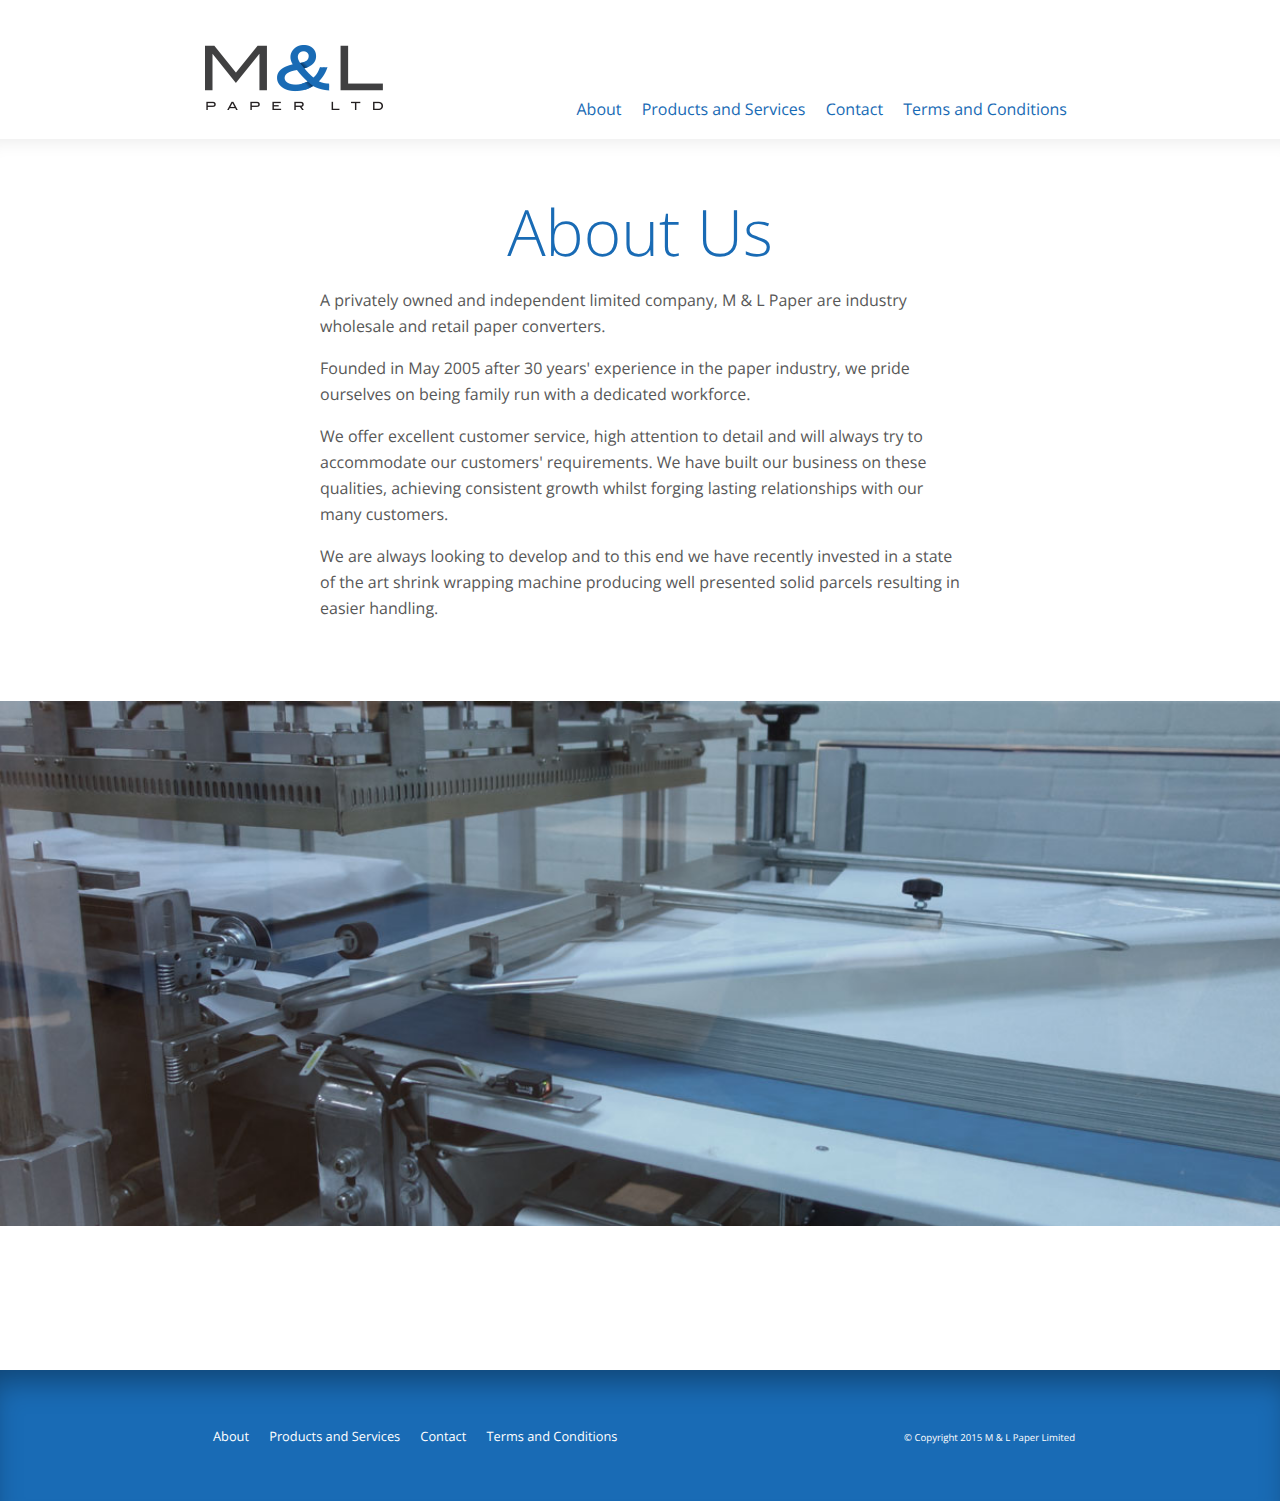
==== about-us.html @ db71b5ee "Add about us page." ====
<!doctype html>
<!--[if lt IE 7]>      <html class="no-js lt-ie9 lt-ie8 lt-ie7" lang=""> <![endif]-->
<!--[if IE 7]>         <html class="no-js lt-ie9 lt-ie8" lang=""> <![endif]-->
<!--[if IE 8]>         <html class="no-js lt-ie9" lang=""> <![endif]-->
<!--[if gt IE 8]><!--> <html class="no-js" lang=""> <!--<![endif]-->
    <head>
        <meta charset="utf-8">
        <meta http-equiv="X-UA-Compatible" content="IE=edge,chrome=1">
        <title>About Us | M &amp; L Paper</title>
        <meta name="description" content="Paper converters based in Chatham, Kent.  We convert white news offcuts, newsprint and newspaper offcuts for wholesale or retail sale to the catering and removals industries.">

        <meta name="viewport" content="width=device-width, initial-scale=1">
        <link rel="apple-touch-icon" href="apple-touch-icon.png">

        <link href='http://fonts.googleapis.com/css?family=Open+Sans:300italic,400italic,400,700,300' rel='stylesheet' type='text/css'>

        <link rel="stylesheet" href="css/normalize.min.css">
        <link rel="stylesheet" href="css/main.css">

        <!--[if lt IE 9]>
            <script src="js/vendor/html5-3.6-respond-1.4.2.min.js"></script>
        <![endif]-->
        <script src="js/vendor/picturefill.min.js" async></script>
    </head>
    <body>
        <div class="header-container">
            <header class="wrapper clearfix">
                <span class="logo"><a href="/">M and L Paper</a></span>
                <ul class="nav">
                    <li class="nav-list-item">
                        <a class="nav-item" href="/about">About</a>
                    </li>
                    <li class="nav-list-item">
                        <a class="nav-item" href="/products-and-services">Products and Services</a>
                    </li>
                    <li class="nav-list-item">
                        <a class="nav-item" href="/contact">Contact</a>
                    </li>
                    <li class="nav-list-item">
                        <a class="nav-item" href="/terms-and-conditions">Terms and Conditions</a>
                    </li>
                </ul>
            </header>
        </div>

        <div class="main-container">
            <div class="main clearfix">

                <div class="cms">
                    <h1>About Us</h1>

                    <p>A privately owned and independent limited company, M &amp; L Paper are industry
                    wholesale and retail paper converters.</p>

                    <p class="callout">Founded in May 2005 after 30 years' experience in the paper industry, we pride ourselves on being family run with a dedicated workforce.</p>

                    <p>We offer excellent customer service, high attention to detail and will always try to accommodate our customers' requirements. We have built our business on these qualities, achieving consistent growth whilst forging lasting relationships with our many customers.</p>

                    <p>We are always looking to develop and to this end we have recently invested in a state of the art shrink wrapping machine producing well presented solid parcels resulting in easier handling.</p>
                </div>                

                <img class="fullwidth" src="img/about-us-machine.jpg" srcset="img/about-us-machine-mobile.jpg 300w, img/about-us-machine.jpg 1000w"alt="Paper Converting Machine" />

            </div> <!-- #main -->
        </div> <!-- #main-container -->

        <div class="footer-container">
            <footer class="wrapper clearfix">
                <ul class="nav">
                    <li class="nav-list-item">
                        <a class="nav-item" href="/about">About</a>
                    </li>
                    <li class="nav-list-item">
                        <a class="nav-item" href="/products-and-services">Products and Services</a>
                    </li>
                    <li class="nav-list-item">
                        <a class="nav-item" href="/contact">Contact</a>
                    </li>
                    <li class="nav-list-item">
                        <a class="nav-item" href="/terms-and-conditions">Terms and Conditions</a>
                    </li>
                </ul>
                <p class="copyright">&copy; Copyright 2015 M &amp; L Paper Limited
            </footer>
        </div>

        <script src="js/main.js"></script>

        <!-- Google Analytics: change UA-XXXXX-X to be your site's ID. -->
        <script>
            (function(b,o,i,l,e,r){b.GoogleAnalyticsObject=l;b[l]||(b[l]=
            function(){(b[l].q=b[l].q||[]).push(arguments)});b[l].l=+new Date;
            e=o.createElement(i);r=o.getElementsByTagName(i)[0];
            e.src='//www.google-analytics.com/analytics.js';
            r.parentNode.insertBefore(e,r)}(window,document,'script','ga'));
            // ga('create','UA-38318528-1','auto');ga('send','pageview');
        </script>
    </body>
</html>
---- css/main.css ----
/*! HTML5 Boilerplate v5.0 | MIT License | http://h5bp.com/ */

html {
    color: #585858;
    font-size: 1em;
    line-height: 1.4;
}

::-moz-selection {
    background: #b3d4fc;
    text-shadow: none;
}

::selection {
    background: #b3d4fc;
    text-shadow: none;
}

audio,
canvas,
iframe,
img,
svg,
video {
    vertical-align: middle;
}

img {
    height: auto;
    max-width: 100%;
}

fieldset {
    border: 0;
    margin: 0;
    padding: 0;
}

textarea {
    resize: vertical;
}

body {
    font: 16px/26px 'Open Sans', Helvetica, Helvetica Neue, Arial;
    text-rendering: geometricPrecision;
}

.wrapper {
    width: 90%;
    margin: 0 5%;
}

h1,h2,h3 {
    color: #196bb5;
    font-weight: 300;
}

h1 { 
    text-align: center;
    font-size: 4em;
}

a {
    color: #196bb5;
    text-decoration: none;
}

a:hover,
a:active {
    text-decoration: underline;
}

.button {
    background: #196bb5;
    border: 1px solid #004a80;
    display: block;
    font-size: 12px;
    letter-spacing: 1px;
    margin: 1em;
    padding: 1em 2em;
    text-align: center;
    text-transform: uppercase;
    color: white;
}

.button-secondary {
    background: #404040;
    padding: 0 1em;
}

/* ==============
    MOBILE: Menu
   ============== */
.nav {
    margin: 0;
    padding: 0;
}

.nav-list-item {
    list-style: none;
    margin: 0;

}

/* ==============
    MOBILE: Main
   ============== */

.main {
    margin: 1em 0;
    -webkit-box-shadow: inset 1px 21px 10px -9px rgba(0,0,0,0.1);
    -moz-box-shadow: inset 1px 21px 10px -9px rgba(0,0,0,0.1);
    box-shadow: inset 1px 20px 20px -20px rgba(0,0,0,0.1);
}

.main article h1 {
    font-size: 2em;
}

.main aside {
    color: white;
    padding: 0px 5% 10px;
}

.cms {
    max-width: 40em;
    margin: 5em auto;
    padding: 0 1em;
}

.footer-container footer {
    color: white;
    padding: 20px 0;
}

/* ===============
    ALL: IE Fixes
   =============== */

.ie7 .title {
    padding-top: 20px;
}

/* ==========================================================================
   Author's custom styles
   ========================================================================== */


.logo {
    background: url('../img/m-and-l-paper-logo.png') no-repeat center left;
    display: inline-block;
    font-size: 4em;
    height: 65px;
    margin: 0.4em 0;
    text-indent: -9999px;
    width: 178px;
}

.fullwidth {
    margin-bottom: 8em;
    width: 100%;
}

.hero {
    background: url('../img/homepage-banner-mobile.jpg') no-repeat top left;
    background-size: cover;
    min-height: 15em;
}

.hero-information {
    background: rgba(255,255,255,0.5);
    padding: 1em;
}

.hero-subtitle {
    color: #212121;
    font-size: 12px;
    font-weight: 400;
    text-transform: uppercase;
}

.hero-title {
    font-size: 4em;
    line-height: 1;
    margin: 0;
}

.hero-copy .button {
    margin-left: 0;
    margin-right: 0;
}

.hero-copy {
    color: #404040;
}

.company-description {
    background: #196bb5;
    -webkit-box-shadow: inset 1px 21px 29px -9px rgba(0,0,0,0.34);
    -moz-box-shadow: inset 1px 21px 29px -9px rgba(0,0,0,0.34);
    box-shadow: inset 1px 21px 29px -9px rgba(0,0,0,0.34);
    padding: 3em 1em;
}

.company-description p {
    color: white;
    font-weight: 300;
    margin: 0;
}

.offcut-uses {
    margin: 1em;
}

.offcut-uses h3 {
    color: #3f3f3f;
    font-size: 24px;
}

.offcut-uses-list {
    padding: 0;
}

.offcut-uses-list-item {
    list-style-type: none;
    margin: 2em 0;
}

.offcut-uses-list-item h4 {
    color: #196bb5;
    font-size: 12px;
    margin: 0;
}

.offcut-uses-list-item p {
    color: #3f3f3f;
    font-size: 12px;
    margin: 0;
}

.offcut-subline {
    color: #196bb5;
    text-align: center;
}

.footer-container {
    background: #196bb5;
    -webkit-box-shadow: inset 1px 21px 29px -9px rgba(0,0,0,0.34);
    -moz-box-shadow: inset 1px 21px 29px -9px rgba(0,0,0,0.34);
    box-shadow: inset 1px 21px 29px -9px rgba(0,0,0,0.34);
    padding: 1em;
}

.footer-container .nav {
    margin-bottom: 2em;
}

.footer-container .nav-item {
    color: #FFF;
    font-size: 0.8em;
}

.copyright {
    font-size: 0.6em;
    text-align: right;
}


/* ==========================================================================
   Media Queries
   ========================================================================== */    

@media only screen and (min-width: 768px) {

    .logo {
        float: left;
        margin: 0.7em 0 0.2em;
    }

    .nav {
        margin-top: 6em;
        float: right;
    }

    .nav-list-item {
        display: inline-block;
        margin: 0 0.5em;
    }

    .offcut-uses-list-item {
        border-right: 1px solid #e8e8e8;
        display: inline-block;
        padding: 1em 3.3em;
        vertical-align: middle;
        width: 20.5%;
    }

    .offcut-uses-list-item:first-child {
        padding-left: 0;
    }

    .offcut-uses-list-item:last-child {
        border-right: none;
    }

    .hero {
        background: url('../img/homepage-banner-medium.jpg') no-repeat top left;
        min-height: 20em;
    }

    .company-description p {
        font-size: 1.5em;
        line-height: 2;
        max-width: 870px;
        margin: 0 auto;
    }

    .offcut-uses {
        max-width: 870px;
    }

    .offcut-uses h3 {
        font-size: 2em;
    }

    .footer-container .nav {
        float: left;
        display: inline-block;
        margin: 1em 0;
    }

    .copyright {
        float: right;
        margin-top: 2em;
    }

}
@media only screen and (min-width: 1140px) {

    .button {
        margin-left: 0;
        margin-right: 0;
        padding: 0.8em 3em;
    }

    .button-secondary {
        padding: 0 3em;
    }

    .hero-container {
        position: relative;
        background: url('../img/homepage-banner-medium.jpg') no-repeat top left;
        background-size: cover;
        min-height: 26.6em;
    }

    .hero {
        background: none;
    }

    .hero-information {
        left: 40%;
        position: absolute;
        padding: 5em 1em 3em;
        top: 0;
        width: 60%;
    }

    .hero-copy {
        max-width: 40em;
    }

    .hero-information .button-secondary {
        clear: both;
    }

    .hero-information .button {
        width: 16em;
    }

    .offcut-uses {
        margin: 0 auto;
    }

    .offcut-uses-list-item {
        padding: 1em 4em;
        width: 20.5%;
    }

/* ===============
    Maximal Width
   =============== */

    .wrapper {
        width: 870px;
        margin: 0 auto;
    }
}

@media only screen and (min-width: 2000px) {
    .hero-container {
        background: url('../img/homepage-banner.jpg') no-repeat top left;
        background-size: contain;
    }
}

/* ==========================================================================
   Helper classes
   ========================================================================== */

.clearfix:before,
.clearfix:after {
    content: " ";
    display: table;
}

.clearfix:after {
    clear: both;
}

.clearfix {
    *zoom: 1;
}

/* ==========================================================================
   Print styles
   ========================================================================== */

@media print {
    *,
    *:before,
    *:after {
        background: transparent !important;
        color: #000 !important;
        box-shadow: none !important;
        text-shadow: none !important;
    }

    a,
    a:visited {
        text-decoration: underline;
    }

    a[href]:after {
        content: " (" attr(href) ")";
    }

    abbr[title]:after {
        content: " (" attr(title) ")";
    }

    a[href^="#"]:after,
    a[href^="javascript:"]:after {
        content: "";
    }

    pre,
    blockquote {
        border: 1px solid #999;
        page-break-inside: avoid;
    }

    thead {
        display: table-header-group;
    }

    tr,
    img {
        page-break-inside: avoid;
    }

    img {
        max-width: 100% !important;
    }

    p,
    h2,
    h3 {
        orphans: 3;
        widows: 3;
    }

    h2,
    h3 {
        page-break-after: avoid;
    }
}

.
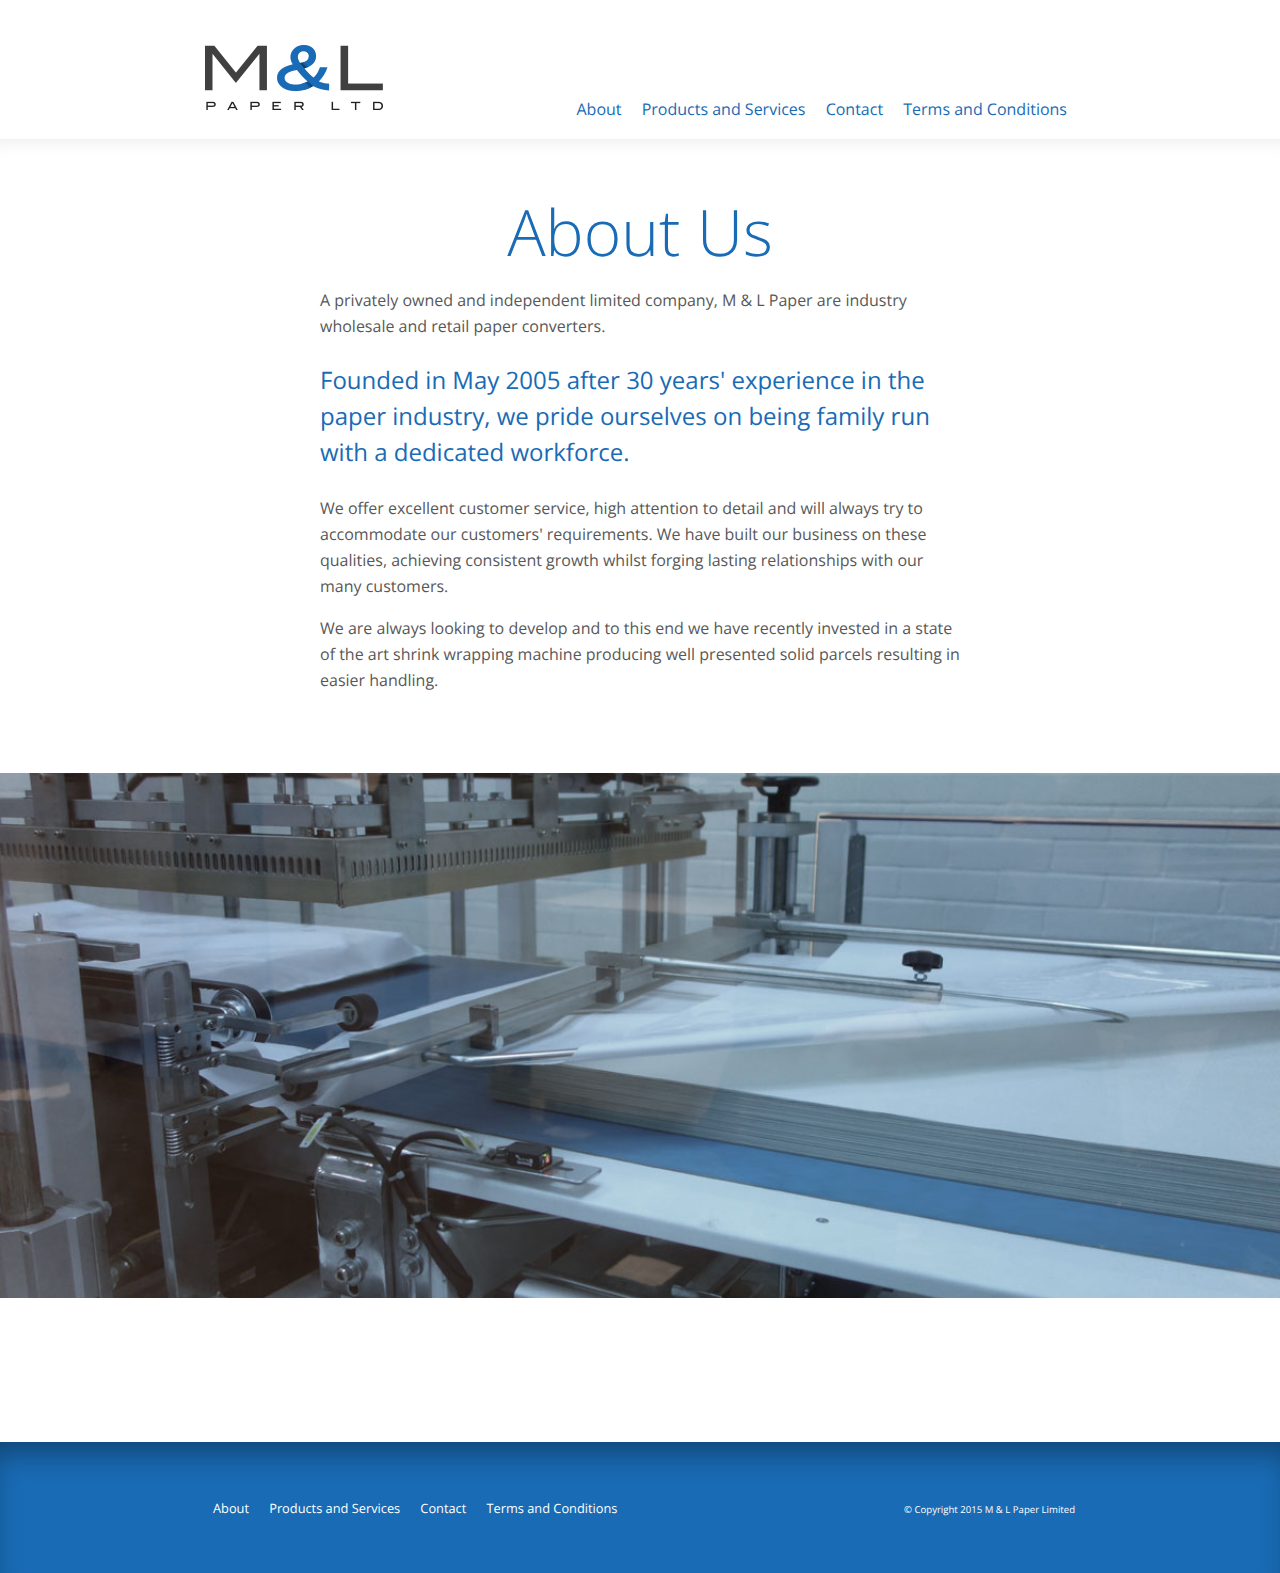
==== commit ecac97bb: "Add contact page." ====
--- a/about-us.html
+++ b/about-us.html
@@ -25,19 +25,19 @@
     <body>
         <div class="header-container">
             <header class="wrapper clearfix">
-                <span class="logo"><a href="/">M and L Paper</a></span>
+                <a href="index.html"><span class="logo">M and L Paper</span></a>
                 <ul class="nav">
                     <li class="nav-list-item">
-                        <a class="nav-item" href="/about">About</a>
+                        <a class="nav-item" href="about-us.html">About</a>
                     </li>
                     <li class="nav-list-item">
-                        <a class="nav-item" href="/products-and-services">Products and Services</a>
+                        <a class="nav-item" href="products-and-services.html">Products and Services</a>
                     </li>
                     <li class="nav-list-item">
-                        <a class="nav-item" href="/contact">Contact</a>
+                        <a class="nav-item" href="contact.html">Contact</a>
                     </li>
                     <li class="nav-list-item">
-                        <a class="nav-item" href="/terms-and-conditions">Terms and Conditions</a>
+                        <a class="nav-item" href="terms-and-conditions.html">Terms and Conditions</a>
                     </li>
                 </ul>
             </header>
@@ -68,16 +68,16 @@
             <footer class="wrapper clearfix">
                 <ul class="nav">
                     <li class="nav-list-item">
-                        <a class="nav-item" href="/about">About</a>
+                        <a class="nav-item" href="about-us.html">About</a>
                     </li>
                     <li class="nav-list-item">
-                        <a class="nav-item" href="/products-and-services">Products and Services</a>
+                        <a class="nav-item" href="products-and-services.html">Products and Services</a>
                     </li>
                     <li class="nav-list-item">
-                        <a class="nav-item" href="/contact">Contact</a>
+                        <a class="nav-item" href="contact.html">Contact</a>
                     </li>
                     <li class="nav-list-item">
-                        <a class="nav-item" href="/terms-and-conditions">Terms and Conditions</a>
+                        <a class="nav-item" href="terms-and-conditions.html">Terms and Conditions</a>
                     </li>
                 </ul>
                 <p class="copyright">&copy; Copyright 2015 M &amp; L Paper Limited
--- a/css/main.css
+++ b/css/main.css
@@ -161,6 +161,12 @@
     width: 100%;
 }
 
+.callout {
+    color: #196bb5;
+    line-height: 1.5;
+    font-size: 1.5em;
+}
+
 .hero {
     background: url('../img/homepage-banner-mobile.jpg') no-repeat top left;
     background-size: cover;
@@ -263,6 +269,25 @@
 .copyright {
     font-size: 0.6em;
     text-align: right;
+}
+
+.label {
+    color: #196bb5;
+    display: inline-block;
+    font-size: 1.4em;
+    margin: 0.3em 0 0;
+}
+
+.cms-contact p {
+    margin: 3em 0;
+}
+
+.cms-contact a {
+    color: #000;
+}
+
+address {
+    font-style: normal;
 }
 
 
